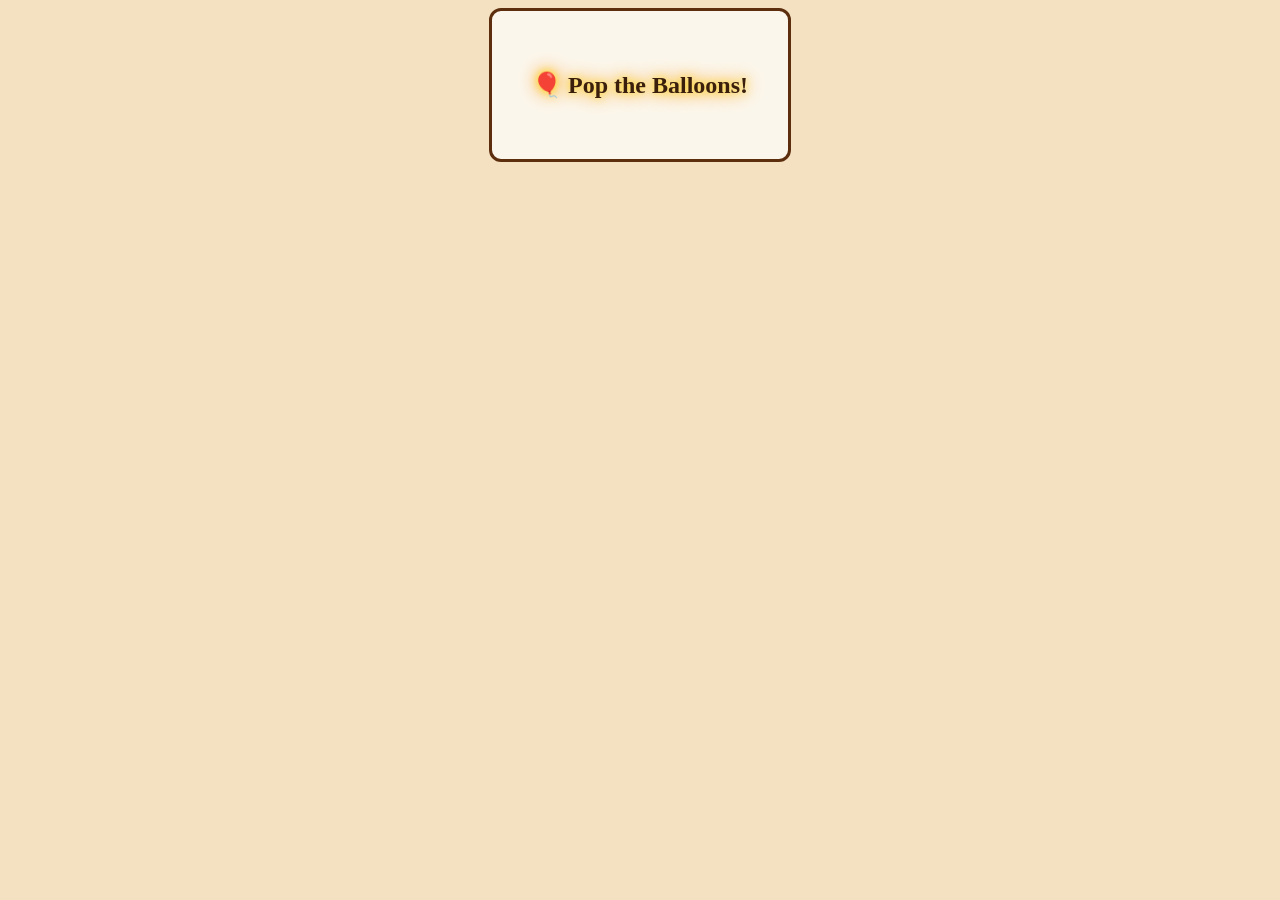
==== balloon.html @ 841e899f "Create balloon.html" ====
<!DOCTYPE html>
<html lang="en">
<head>
  <meta charset="UTF-8">
  <title>Balloon Surprise</title>
  <link rel="stylesheet" href="style.css">
  <script src="script.js" defer></script>
</head>
<body>
  <div class="parchment">
    <h2 class="glow">🎈 Pop the Balloons!</h2>
    <div class="balloons">
      <div class="balloon red" onclick="popBalloon(this,'31 Years kana nganiii!')"></div>
      <div class="balloon green" onclick="popBalloon(this,'<img src=\'assets/images/surprise1.jpg\' alt=\'Surprise\'>')"></div>
      <div class="balloon purple" onclick="popBalloon(this,'🎊 Happy Birthday!')"></div>
    </div>
  </div>
</body>
</html>
---- style.css ----
body {
  background: #f4e1c1 url('assets/images/parchment-bg.jpg') no-repeat center center fixed;
  font-family: 'Trebuchet MS', serif;
  color: #3b1f0d;
  text-align: center;
}

.glow {
  text-shadow: 0 0 10px #ffd700, 0 0 20px #ff8c00;
}

.btn {
  display: inline-block;
  padding: 10px 20px;
  background: #3b1f0d;
  color: #fff;
  border-radius: 8px;
  text-decoration: none;
  margin-top: 20px;
}

.parchment {
  padding: 40px;
  border: 3px solid #5c2e0d;
  border-radius: 12px;
  background: rgba(255, 255, 255, 0.7);
  display: inline-block;
}
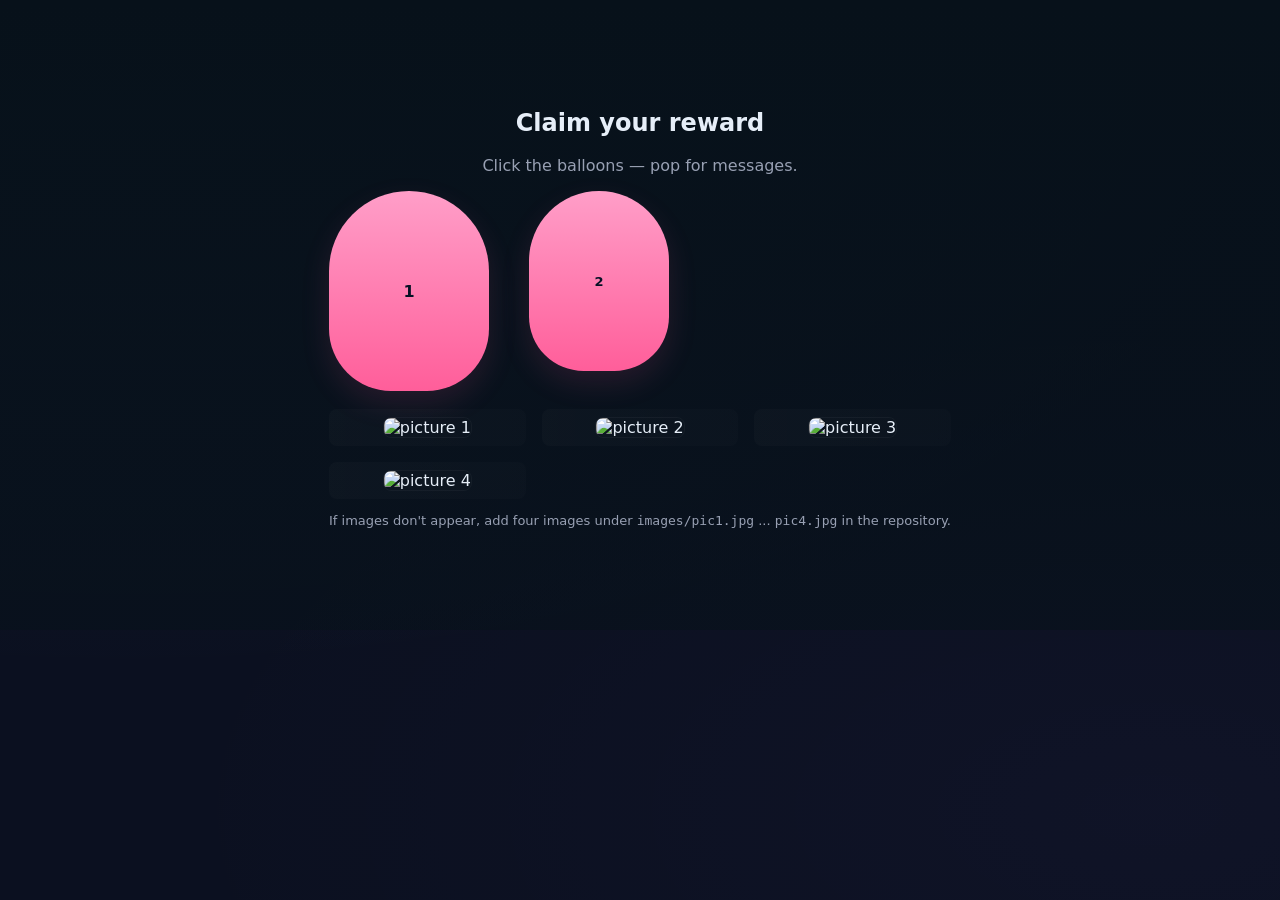
==== commit adae2753: "Redesign site: single-question quiz flow (easy & difficult), reward balloon page, updated styles and" ====
--- a/balloon.html
+++ b/balloon.html
@@ -1,19 +1,65 @@
-<!DOCTYPE html>
+<!doctype html>
 <html lang="en">
 <head>
-  <meta charset="UTF-8">
-  <title>Balloon Surprise</title>
+  <meta charset="utf-8" />
+  <meta name="viewport" content="width=device-width,initial-scale=1" />
+  <title>Reward — Pop the Balloons</title>
   <link rel="stylesheet" href="style.css">
-  <script src="script.js" defer></script>
 </head>
 <body>
-  <div class="parchment">
-    <h2 class="glow">🎈 Pop the Balloons!</h2>
-    <div class="balloons">
-      <div class="balloon red" onclick="popBalloon(this,'31 Years kana nganiii!')"></div>
-      <div class="balloon green" onclick="popBalloon(this,'<img src=\'assets/images/surprise1.jpg\' alt=\'Surprise\'>')"></div>
-      <div class="balloon purple" onclick="popBalloon(this,'🎊 Happy Birthday!')"></div>
+  <main class="balloon-stage">
+    <div>
+      <h2 style="text-align:center">Claim your reward</h2>
+      <p style="text-align:center;color:var(--muted)">Click the balloons — pop for messages.</p>
+      <div class="balloons" id="balloons">
+        <div class="balloon" id="b1">1</div>
+        <div class="balloon small" id="b2">2</div>
+      </div>
+      <div class="pop-msg" id="popmsg"></div>
+
+      <div id="images" class="images-grid hidden">
+        <div class="img-placeholder"><img id="img1" class="resp" src="images/pic1.jpg" alt="picture 1"></div>
+        <div class="img-placeholder"><img id="img2" class="resp" src="images/pic2.jpg" alt="picture 2"></div>
+        <div class="img-placeholder"><img id="img3" class="resp" src="images/pic3.jpg" alt="picture 3"></div>
+        <div class="img-placeholder"><img id="img4" class="resp" src="images/pic4.jpg" alt="picture 4"></div>
+      </div>
+
+      <div id="final" class="final-msg hidden">Happy birthday! 🎉</div>
+
+      <p class="small" style="text-align:center;margin-top:14px">If images don't appear, add four images under <code>images/pic1.jpg</code> ... <code>pic4.jpg</code> in the repository.</p>
     </div>
-  </div>
+  </main>
+
+<script>
+  const b1 = document.getElementById('b1');
+  const b2 = document.getElementById('b2');
+  const popmsg = document.getElementById('popmsg');
+  const images = document.getElementById('images');
+  const final = document.getElementById('final');
+
+  let state = {popped1:false,popped2:false};
+
+  b1.addEventListener('click',()=>{
+    if(state.popped1) return;
+    state.popped1 = true;
+    b1.style.transform = 'scale(0.1)';
+    b1.style.opacity = '0';
+    popmsg.textContent = '31 years old na nganii!';
+    popmsg.style.color = 'var(--accent)';
+  });
+
+  b2.addEventListener('click',()=>{
+    if(state.popped2) return;
+    state.popped2 = true;
+    b2.style.transform = 'scale(0.1)';
+    b2.style.opacity = '0';
+    popmsg.innerHTML = 'Oops got ya, I do not have a tangible gift but consider this project and future adventure my gift.';
+    // after a moment reveal images and final message
+    setTimeout(()=>{
+      images.classList.remove('hidden');
+      final.classList.remove('hidden');
+    },900);
+  });
+</script>
 </body>
 </html>
--- a/style.css
+++ b/style.css
@@ -1,28 +1,57 @@
-body {
-  background: #f4e1c1 url('assets/images/parchment-bg.jpg') no-repeat center center fixed;
-  font-family: 'Trebuchet MS', serif;
-  color: #3b1f0d;
-  text-align: center;
+/* style.css — techy dark theme with subtle glow */
+:root{
+  --bg:#0b1020;
+  --card:#0f1724;
+  --accent:#7cf2ff;
+  --accent-2:#9b7cff;
+  --muted:#98a0b3;
 }
+*{box-sizing:border-box}
+html,body{height:100%}
+body{
+  margin:0; font-family:'Space Grotesk',system-ui,-apple-system,Segoe UI,Roboto,'Helvetica Neue',Arial;
+  background: radial-gradient(1200px 600px at 10% 10%, rgba(124,242,255,0.04), transparent),
+              radial-gradient(1000px 500px at 90% 90%, rgba(155,124,255,0.03), transparent),
+              var(--bg);
+  color:#e6eef8;
+  -webkit-font-smoothing:antialiased;
+  -moz-osx-font-smoothing:grayscale;
+}
+.app{max-width:820px;margin:48px auto;padding:20px}
+header{display:flex;align-items:flex-start;gap:14px}
+header h1{margin:0;font-size:28px;letter-spacing:0.6px}
+.subtitle{margin:0;color:var(--muted);font-size:13px}
+.card{background:linear-gradient(180deg, rgba(255,255,255,0.02), transparent);border:1px solid rgba(255,255,255,0.04);padding:22px;border-radius:12px;margin-top:18px;box-shadow:0 6px 18px rgba(2,6,23,0.6)}
+.controls{display:flex;gap:12px;margin-top:12px}
+.btn{background:transparent;border:1px solid rgba(255,255,255,0.06);color:var(--accent);padding:10px 14px;border-radius:8px;cursor:pointer;font-weight:600}
+.btn:hover{transform:translateY(-2px);box-shadow:0 6px 16px rgba(124,242,255,0.06)}
+.btn.primary{background:linear-gradient(90deg,var(--accent),var(--accent-2));color:#051124;border:none}
+.hidden{display:none}
+.quiz-question{display:grid;gap:12px}
+.q-title{font-size:18px;color:#dff7ff}
+.input-row{display:flex;gap:8px}
+input[type="text"]{flex:1;padding:10px;border-radius:8px;border:1px solid rgba(255,255,255,0.06);background:transparent;color:inherit;font-family:inherit}
+.choice-list{display:flex;flex-direction:column;gap:8px}
+.choice{background:rgba(255,255,255,0.02);border:1px solid rgba(255,255,255,0.03);padding:10px;border-radius:8px;cursor:pointer}
+.choice:hover{transform:translateX(6px);}
+.error{color:#ff7b7b;margin-top:8px;font-weight:600}
+.success{color:#8ef7a6;margin-top:8px;font-weight:700}
+.small{font-size:13px;color:var(--muted)}
+.footer-grid{display:flex;justify-content:space-between;align-items:center;margin-top:12px}
+/* subtle shake for wrong answer */
+@keyframes shake{10%,90%{transform:translateX(-1px)}20%,80%{transform:translateX(2px)}30%,50%,70%{transform:translateX(-4px)}40%,60%{transform:translateX(4px)}}
+.shake{animation:shake .45s linear}
 
-.glow {
-  text-shadow: 0 0 10px #ffd700, 0 0 20px #ff8c00;
-}
+/* balloon page styles */
+.balloon-stage{display:grid;place-items:center;min-height:70vh;padding:30px;background:linear-gradient(180deg,#07111a 0%, rgba(7,17,26,0.6) 100%)}
+.balloons{display:flex;gap:40px}
+.balloon{width:160px;height:200px;border-radius:90px 90px 70px 70px;background:linear-gradient(180deg,#ff9ec8,#ff5e9a);display:flex;align-items:center;justify-content:center;color:#051124;font-weight:700;cursor:pointer;position:relative;box-shadow:0 12px 30px rgba(255,94,154,0.12)}
+.balloon.small{width:140px;height:180px}
+.pop-msg{margin-top:18px;color:#cfeffd;text-align:center}
+.images-grid{display:grid;grid-template-columns:repeat(auto-fit,minmax(160px,1fr));gap:16px;margin-top:18px}
+.img-placeholder{background:linear-gradient(90deg, rgba(255,255,255,0.02), rgba(255,255,255,0.01));border-radius:8px;padding:8px;text-align:center}
+img.resp{max-width:100%;border-radius:8px;border:1px solid rgba(255,255,255,0.04)}
+.final-msg{font-size:20px;margin-top:12px;color:#8ef7a6}
 
-.btn {
-  display: inline-block;
-  padding: 10px 20px;
-  background: #3b1f0d;
-  color: #fff;
-  border-radius: 8px;
-  text-decoration: none;
-  margin-top: 20px;
-}
-
-.parchment {
-  padding: 40px;
-  border: 3px solid #5c2e0d;
-  border-radius: 12px;
-  background: rgba(255, 255, 255, 0.7);
-  display: inline-block;
-}
+/* responsive */
+@media (max-width:560px){.app{margin:18px;padding:12px}.balloons{gap:14px}.balloon{width:120px;height:150px}}
